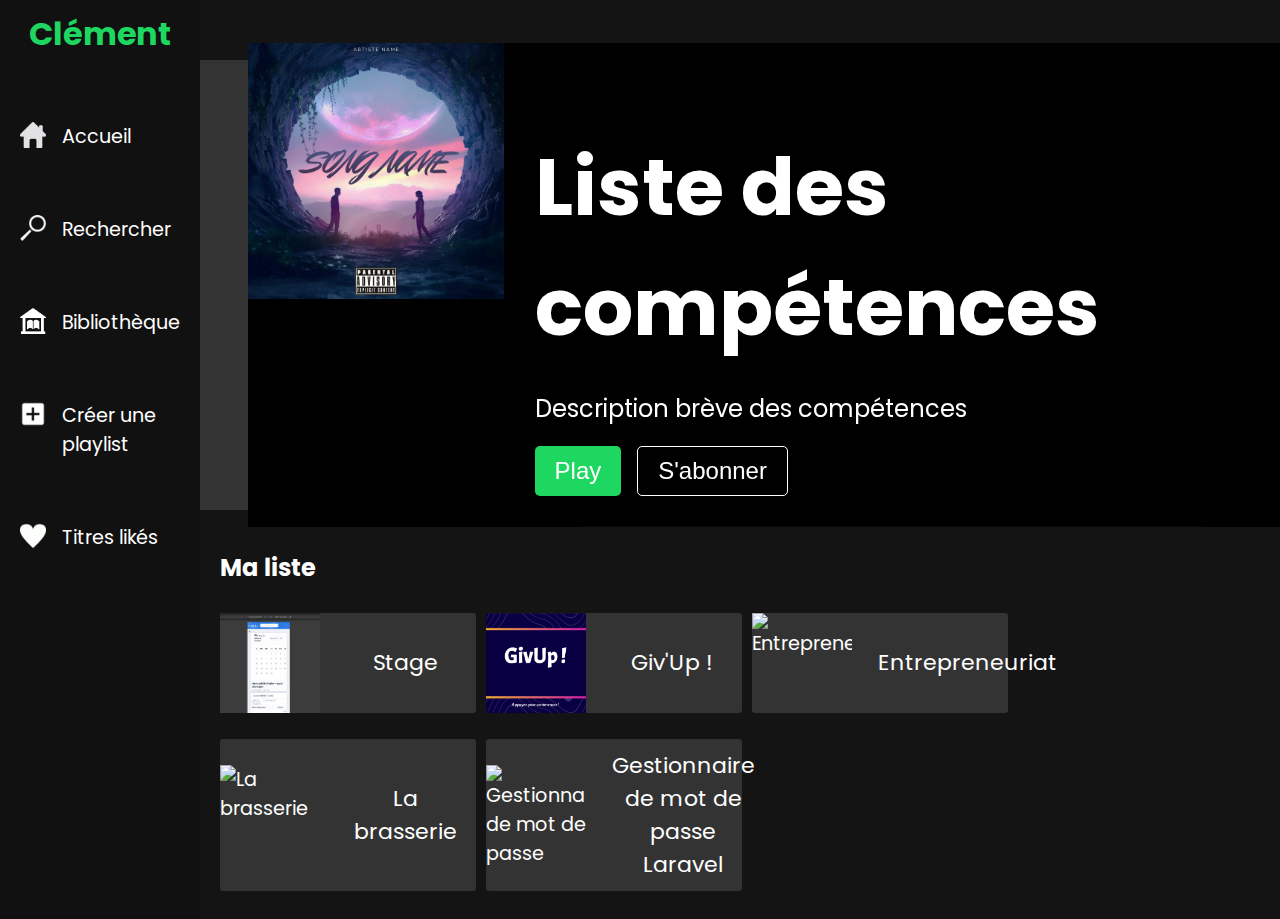
==== index.html @ 46a6d3ab "font end" ====
<!DOCTYPE html>
<html lang="fr">
<head>
    <meta charset="UTF-8">
    <meta name="viewport" content="width=device-width, initial-scale=1.0">
    <title>Netflix Clone</title>
    <link rel="stylesheet" href="styles.css">
    <link href='https://fonts.googleapis.com/css?family=Poppins' rel='stylesheet'>
</head>
<body>
    <header class="header">
        <div class="logo"><a style="text-decoration: none; color: #1ed760;" href="index.html">Clément</a></div>
        <nav class="menu">
            <ul style="list-style-type: none; padding-inline-start: 0;">
                <li><a class="no-style" href="#accueil"><img class="icone-left-menu" src="./img/house-4471626_1280.webp" alt="">  Accueil</a></li>
                <li><a class="no-style" href="#rechercher"><img class="icone-left-menu" src="./img/2070.png"> Rechercher</a></li>
                <li><a class="no-style" href="#bibliotheque"><img class="icone-left-menu" src="./img/book-160871_960_720.webp"> Bibliothèque</a></li>
                <li><a class="no-style" href="#creer"><img class="icone-left-menu" src="./img/plus_square_filled_icon_178930.webp"> Créer une playlist</a></li>
                <li><a class="no-style" href="#likes"><img class="icone-left-menu" src="./img/1145.png"> Titres likés</a></li>
            </ul>
        </nav>
    </header>
<div id="section-container">
    <section class="hero">
        <div class="sous-container-hero">
            <img style="width: 20vw; height: 20vw;" src="./img/album-cover-design-template-07f84184cff006c62e42b19daab6510a_screen.jpg" alt="">
            <div class="hero-content">
                <h1 class="hero-title">Liste des compétences</h1>
                <p class="hero-description">Description brève des compétences</p>
                <div style="display: flex;">
                    <button class="btn" onclick="showAC()"> Play </button>
                    <button style="margin-left: 1rem; display: flex; background-color: unset; border: solid 1px white;" class="btn" onclick="showAC()">S'abonner</button>
                </div>
            </div>
        </div>
    </section>
    
    <div class="modal" id="acModal">
        <div class="modal-content">
            <h2>Activités Complémentaires</h2>
            <ul class="ac-list" id="acList"></ul>
            <button style="margin-bottom: 2rem;" class="btn" onclick="closeModal()">Fermer</button>
        </div>
    </div>

    <section class="section">
        <h2>Ma liste</h2>
        <div class="row" id="popularSeriesRow">
            <!-- Les titres des séries seront injectés ici -->
        </div>
    </section>

    <div id="justificationModal" class="modalAC">
        <div class="modalAC-content">
            <span class="close">&times;</span>
            <div id="divNumAc">
            </div>
            <h2>Justification</h2>
            <p id="justificationText"></p>
        </div>
    </div>

</div>
    <script src="script.js"></script>
</body>
</html>
---- styles.css ----
/* Style général */
body {
    margin: 0;
    font-family: 'Poppins';
    background-color: #141414;
    color: #fff;
    font-size: 1.2rem;
    display: grid;
    grid-template-columns: 0.05fr 1fr;
    grid-template-rows: 1fr;
    grid-column-gap: 0px;
    grid-row-gap: 0px;
}

.header {
    display: flex;
    flex-direction: column;
    align-items: center;
    padding: 10px 20px;
    background-color: #111;
    top: 0;
    z-index: 3;
    grid-area: 1 / 1 / 2 / 2;
}
#section-container{
    grid-area: 1 / 2 / 2 / 3; 
}
.menu>ul>li{
    margin-top: 4rem !important;

}
.no-style{
    text-decoration: none;
    color: white;
    display: flex;
}

.logo {
    font-size: 2rem;
    font-weight: bold;
    color: #1ed760;
}

.nav-links {
    list-style: none;
    display: flex;
    margin: 0;
    padding: 0;
}

.nav-links li {
    margin: 0;
    margin-top: 2rem;

}

.nav-links a {
    color: #fff;
    text-decoration: none;
}

.hero {
    display: flex;
    justify-content: flex-start;
    height: 50vh;
    background-color: #333;
    margin-top: 60px;
    align-items: center;
}
.sous-container-hero{
    background-color: #000;
    display: flex;
    flex-direction: row;
    margin-left: 3rem;
}

.hero-content {
    text-align: left;
    border-radius: 96px;
    padding: 31px;
    backdrop-filter: blur(1px);
}

.hero-title {
    font-size: 5rem;
    margin-bottom: 10px;
}

.hero-description {
    font-size: 1.5rem;
    margin-bottom: 20px;
}

.btn {
    padding: 10px 20px;
    background-color: #1ed760;
    border: none;
    border-radius: 5px;
    color: #fff;
    font-size: 1.5rem;
    cursor: pointer;
}

.modal {
    display: none;
    position: fixed;
    z-index: 10;
    left: 15%;
    top: 13%;
    width: 100%;
    overflow: auto;
    width: 70vw !important;
    background-color: #222;
    height: 80vh;
    border-radius: 22px;
    padding-bottom: 2rem;
}

.modal-content {
    background-color: #222;
    padding: 20px;
    margin-left: 2rem;
    border-radius: 22px;
    height: 68vh;
}

.section {
    padding: 20px;
}

.section h2 {
    font-size: 24px;
    margin-bottom: 20px;
}

.row {
    display: flex;
    flex-wrap: wrap;
    gap: 10px;
}

.card {
    display: flex;
    align-items: center;
    margin: 8px 0;
    cursor: pointer;
    transition: box-shadow 0.3s ease;
    background-color: #333;
    width: 20vw;
    border-radius: 3px
}

.card:hover {
    box-shadow: 0 4px 8px rgba(0, 0, 0, 0.1);
}

.card-img {
    width: 100px;
    height: 100px;
    object-fit: cover;
    margin-right: 16px;
}

.card-content {
    flex: 1;
}

Explication

.card img {
    width: 100%;
    display: block;
}

.card-title {
    padding: 10px;
    font-size: 22px;
    font-weight: 400;
    text-align: center;
}

.card:hover {
    transform: scale(1.05);
}

.ac-list {
    list-style: none;
    padding: 0;
}

.ac-list li {
    margin: 10px 0;
}

.validate-icon {
    color: green;
    margin-left: 10px;
}

.details-hero {
    background-position: top !important;
    display: flex;
    align-items: flex-end;
    height: 33vh;
    background-size: cover;
    background-position: center;
    margin-top: 60px;
}
.tasks-section{
    padding: 20px;
}
.auto-eval-section{
    padding: 20px;
}
.details-content {
    display: flex;
    text-align: center;
    padding: 20px;
    justify-content: left;
    border-radius: 5px;
    align-items: flex-start;
    flex-direction: column;
}

.details-content h1 {
    font-size: 4rem;
    margin-top: 0;
    margin-bottom: 0px;
}

.icone-left-menu{
    width: 2vw;
    height: 2vw;
    filter: invert();
    margin-right: 1rem;
}
.details-content p {
    font-size: 20px;
    margin-bottom: 0px;
}

/* Images Section */
.images-section {
    padding: 20px;
}

.images-section h2 {
    font-size: 24px;
    margin-bottom: 20px;
}

.images-row {
    display: flex;
    flex-wrap: wrap;
    gap: 10px;
}

.details-image {
    width: 20vw;
    border-radius: 5px;
}

/* AC Section */
.ac-section {
    padding: 20px;
}

.ac-section h2 {
    font-size: 24px;
    margin-bottom: 20px;
}

.ac-list {
    list-style: none;
    padding: 0;
}

.ac-list li {
    margin: 10px 0;
}

.validate-icon {
    color: green;
    margin-left: 10px;
}


.ac-list li {
    display: flex;
    align-items: center;
    margin: 10px 0;
}

.ac-item {
    display: flex;
    align-items: center;
    margin-bottom: 10px;
}

.ac-number {
    font-size: 1.5rem;
    display: flex;
    align-items: center;
    justify-content: center;
    background-color: #1ed760;
    color: white;
    border-radius: 5px;
    width: 10vw;
    height: 5vw;
    margin-left: 15px;
    margin-right: 2rem;
    margin-bottom: 1rem;
}

.ac-number h3 {
    margin: 0;
}

.modalAC {
    display: none; /* Hidden by default */
    position: fixed; /* Stay in place */
    z-index: 10; /* Sit on top */
    left: 0;
    top: 0;
    width: 100%; /* Full width */
    height: 100%; /* Full height */
    overflow: auto; /* Enable scroll if needed */
    background-color: rgb(0,0,0); /* Fallback color */
    background-color: rgba(0,0,0,0.4); /* Black w/ opacity */
}

/* Modal Content */
.modalAC-content {
    background-color: #000;
    margin: 15% auto; /* 15% from the top and centered */
    padding: 20px;
    border: 1px solid #888;
    width: 80%; /* Could be more or less, depending on screen size */
    border-radius: 10px;
}

/* The Close Button */
.close {
    color: #aaa;
    float: right;
    font-size: 28px;
    font-weight: bold;
}

.close:hover,
.close:focus {
    color: black;
    text-decoration: none;
    cursor: pointer;
}

#left-menu{
    width: 240px;
    height: 100%;
    background-color: #000;
}
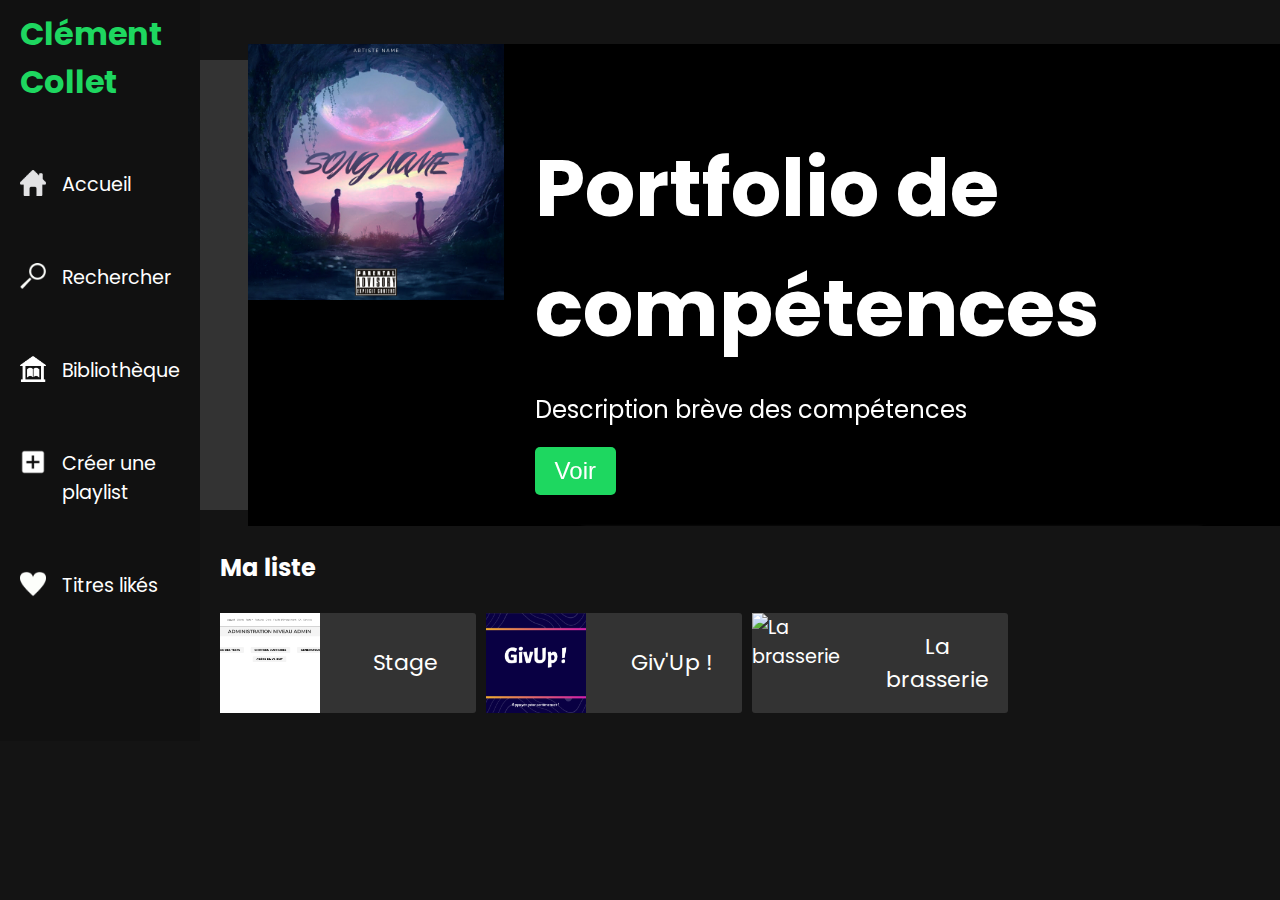
==== commit de4daecc: "finish" ====
--- a/index.html
+++ b/index.html
@@ -3,13 +3,13 @@
 <head>
     <meta charset="UTF-8">
     <meta name="viewport" content="width=device-width, initial-scale=1.0">
-    <title>Netflix Clone</title>
+    <title>Potfolio de compétences</title>
     <link rel="stylesheet" href="styles.css">
     <link href='https://fonts.googleapis.com/css?family=Poppins' rel='stylesheet'>
 </head>
 <body>
     <header class="header">
-        <div class="logo"><a style="text-decoration: none; color: #1ed760;" href="index.html">Clément</a></div>
+        <div class="logo"><a style="text-decoration: none; color: #1ed760;" href="index.html">Clément Collet</a></div>
         <nav class="menu">
             <ul style="list-style-type: none; padding-inline-start: 0;">
                 <li><a class="no-style" href="#accueil"><img class="icone-left-menu" src="./img/house-4471626_1280.webp" alt="">  Accueil</a></li>
@@ -25,11 +25,10 @@
         <div class="sous-container-hero">
             <img style="width: 20vw; height: 20vw;" src="./img/album-cover-design-template-07f84184cff006c62e42b19daab6510a_screen.jpg" alt="">
             <div class="hero-content">
-                <h1 class="hero-title">Liste des compétences</h1>
+                <h1 class="hero-title">Portfolio de compétences</h1>
                 <p class="hero-description">Description brève des compétences</p>
                 <div style="display: flex;">
-                    <button class="btn" onclick="showAC()"> Play </button>
-                    <button style="margin-left: 1rem; display: flex; background-color: unset; border: solid 1px white;" class="btn" onclick="showAC()">S'abonner</button>
+                    <button class="btn" onclick="showAC()"> Voir </button>
                 </div>
             </div>
         </div>
--- a/styles.css
+++ b/styles.css
@@ -226,6 +226,7 @@
     font-size: 4rem;
     margin-top: 0;
     margin-bottom: 0px;
+    text-shadow: 3px 0px 6px rgba(0, 0, 0, 1);
 }
 
 .icone-left-menu{
@@ -237,6 +238,7 @@
 .details-content p {
     font-size: 20px;
     margin-bottom: 0px;
+    text-shadow: 3px 0px 6px rgba(0, 0, 0, 1);
 }
 
 /* Images Section */
@@ -256,8 +258,19 @@
 }
 
 .details-image {
-    width: 20vw;
+    object-fit: contain;
+    max-width: 800px;
+    max-height: 700px;
     border-radius: 5px;
+}
+
+.action{
+    padding: 20px;
+}
+
+.ac-item:hover {
+    cursor: pointer;
+    transform: scale(1.01);
 }
 
 /* AC Section */
